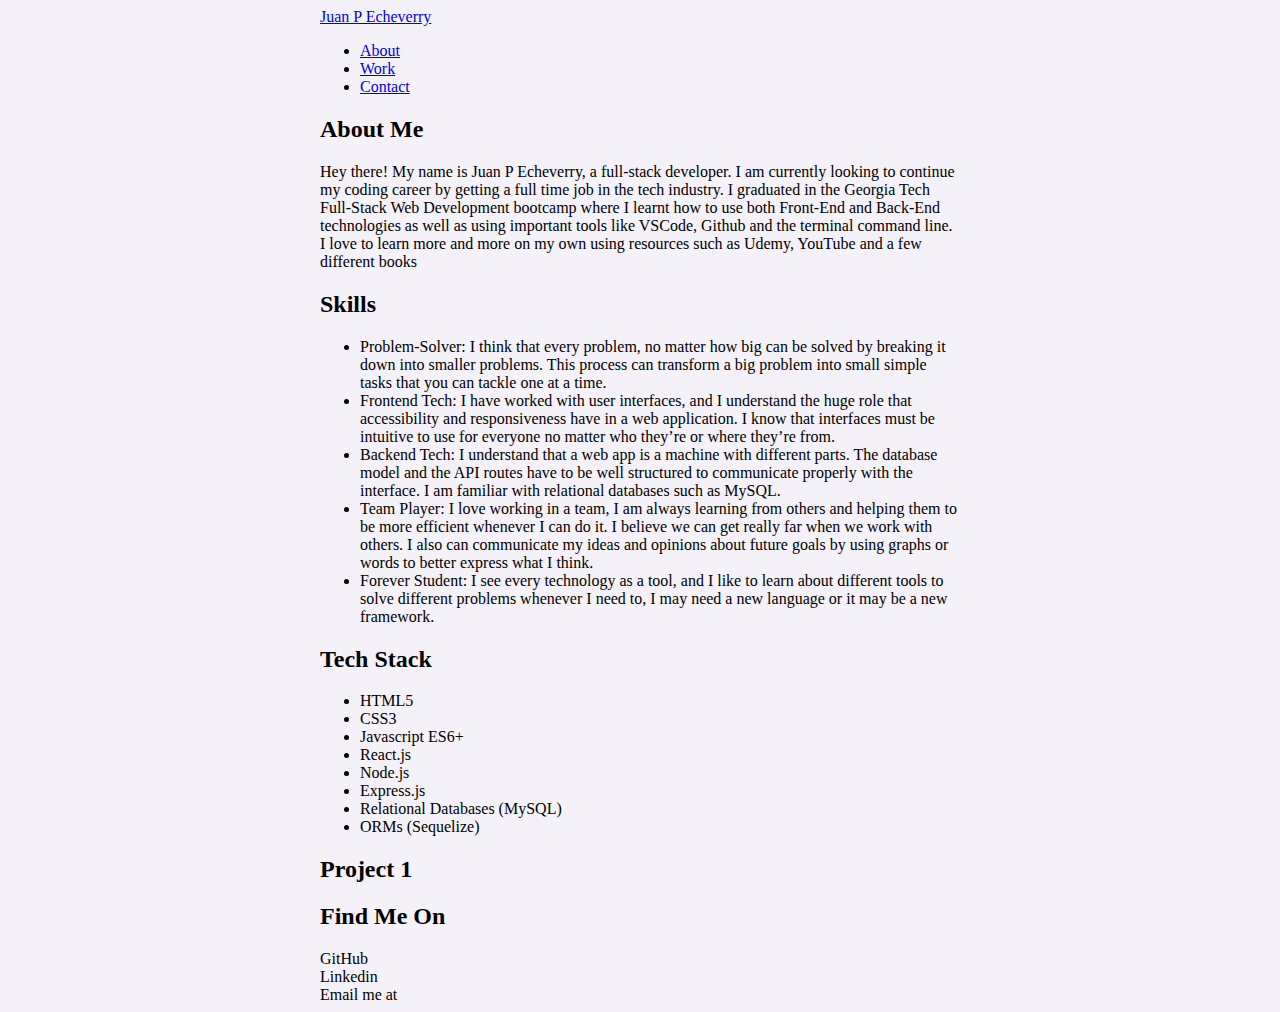
==== index.html @ 0ea4556e "removed all the current styling to go with a more minimalistic approach" ====
<!DOCTYPE html>
<html lang="en">
  <head>
    <meta charset="UTF-8" />
    <meta http-equiv="X-UA-Compatible" content="IE=edge" />
    <meta name="viewport" content="width=device-width, initial-scale=1.0" />
    <link rel="stylesheet" href="./assets/styles/styles.css">
    <title>Juan P Echeverry</title>
  </head>
  <body>
    <nav>
      <div>
        <a href="#">Juan P Echeverry</a>
          <ul>
            <li><a href="#about-article">About</a></li>
            <li><a href="#work-article">Work</a></li>
            <li><a href="#contact-article">Contact</a></li>
          </ul>
        </div>
      </div>
    </nav>
    <main class="container">
        <section class="about-me">
          <h2>About Me</h2>
          <p>Hey there! My name is Juan P Echeverry, a full-stack developer. I am currently looking to continue my coding career by getting a full time job in the tech industry. I graduated in the Georgia Tech Full-Stack Web Development bootcamp where I learnt how to use both Front-End and Back-End technologies as well as using important tools like VSCode, Github and the terminal command line. I love to learn more and more on my own using resources such as Udemy, YouTube and a few different books</p>
        </section>
        <section class="skills">
          <h2>Skills</h2>
          <ul>
            <li>
              Problem-Solver: I think that every problem, no matter how big can
              be solved by breaking it down into smaller problems. This process
              can transform a big problem into small simple tasks that you can
              tackle one at a time.
            </li>
            <li>
              Frontend Tech: I have worked with user interfaces, and I
              understand the huge role that accessibility and responsiveness
              have in a web application. I know that interfaces must be
              intuitive to use for everyone no matter who they’re or where
              they’re from.
            </li>
            <li>
              Backend Tech: I understand that a web app is a machine with
              different parts. The database model and the API routes have to be
              well structured to communicate properly with the interface. I am
              familiar with relational databases such as MySQL.
            </li>
            <li>
              Team Player: I love working in a team, I am always learning from
              others and helping them to be more efficient whenever I can do it.
              I believe we can get really far when we work with others. I also
              can communicate my ideas and opinions about future goals by using
              graphs or words to better express what I think.
            </li>
            <li>
              Forever Student: I see every technology as a tool, and I like to
              learn about different tools to solve different problems whenever I
              need to, I may need a new language or it may be a new framework.
            </li>
          </ul>
        </section>
        <section class="tech-stack">
          <h2>Tech Stack</h2>
          <ul>
            <li>HTML5</li>
            <li>CSS3</li>
            <li>Javascript ES6+</li>
            <li>React.js</li>
            <li>Node.js</li>
            <li>Express.js</li>
            <li>Relational Databases (MySQL)</li>
            <li>ORMs (Sequelize)</li>
          </ul>
        </section>
      <article id="work-article">
        <h2>Project 1</h2>
      </article>
      <article id="contact-article">
        <h2>Find Me On</h2>
        <section>GitHub</section>
        <section>Linkedin</section>
        <section>Email me at</section>
      </article>
    </main>
  </body>
</html>
---- assets/styles/styles.css ----
html {
  display: flex;
  justify-content: center;
  background-color: rgb(245, 241, 248);
  color: #000;
}
body {
  max-width: 640px;
}
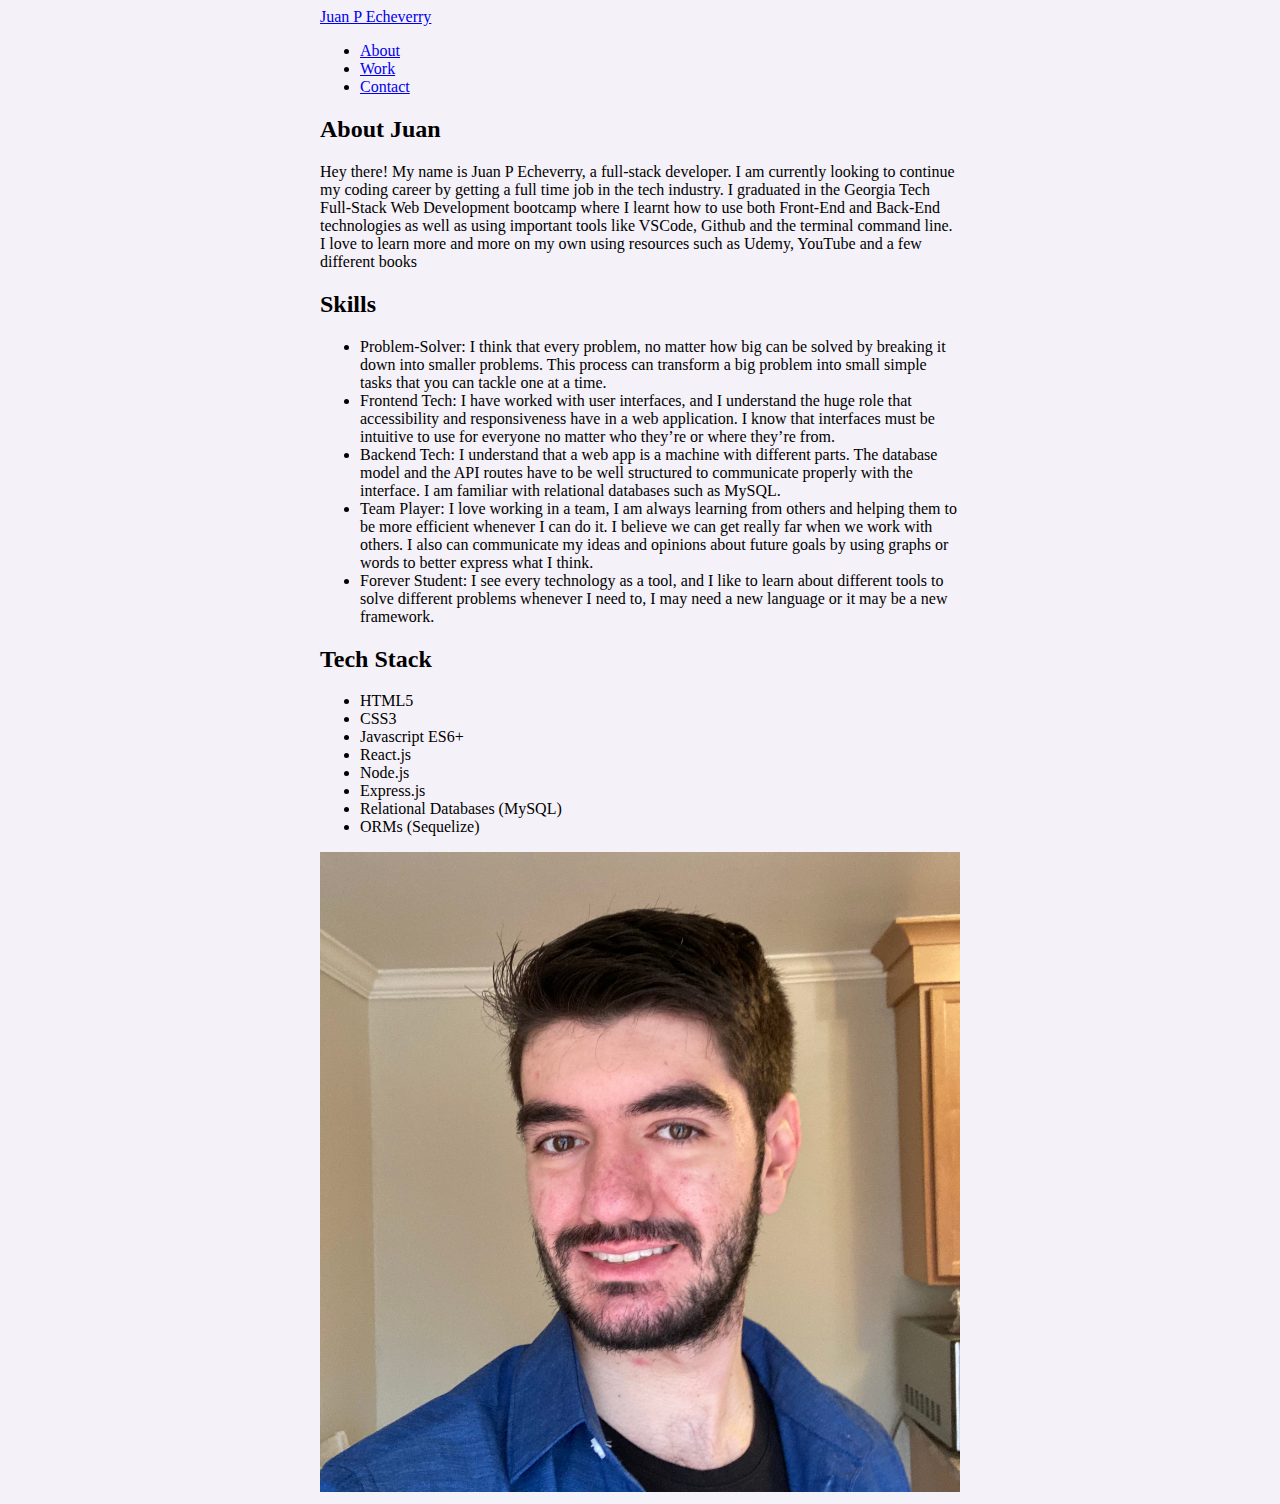
==== commit 81bd3bff: "added navbar to work and contact pages" ====
--- a/index.html
+++ b/index.html
@@ -4,84 +4,86 @@
     <meta charset="UTF-8" />
     <meta http-equiv="X-UA-Compatible" content="IE=edge" />
     <meta name="viewport" content="width=device-width, initial-scale=1.0" />
-    <link rel="stylesheet" href="./assets/styles/styles.css">
+    <link rel="stylesheet" href="./assets/styles/styles.css" />
     <title>Juan P Echeverry</title>
   </head>
   <body>
     <nav>
-      <div>
-        <a href="#">Juan P Echeverry</a>
-          <ul>
-            <li><a href="#about-article">About</a></li>
-            <li><a href="#work-article">Work</a></li>
-            <li><a href="#contact-article">Contact</a></li>
-          </ul>
-        </div>
-      </div>
+      <a href="./">Juan P Echeverry</a>
+      <ul>
+        <li><a href="./">About</a></li>
+        <li><a href="./html/work.html">Work</a></li>
+        <li><a href="./html/contact.html">Contact</a></li>
+      </ul>
     </nav>
-    <main class="container">
-        <section class="about-me">
-          <h2>About Me</h2>
-          <p>Hey there! My name is Juan P Echeverry, a full-stack developer. I am currently looking to continue my coding career by getting a full time job in the tech industry. I graduated in the Georgia Tech Full-Stack Web Development bootcamp where I learnt how to use both Front-End and Back-End technologies as well as using important tools like VSCode, Github and the terminal command line. I love to learn more and more on my own using resources such as Udemy, YouTube and a few different books</p>
-        </section>
-        <section class="skills">
-          <h2>Skills</h2>
-          <ul>
-            <li>
-              Problem-Solver: I think that every problem, no matter how big can
-              be solved by breaking it down into smaller problems. This process
-              can transform a big problem into small simple tasks that you can
-              tackle one at a time.
-            </li>
-            <li>
-              Frontend Tech: I have worked with user interfaces, and I
-              understand the huge role that accessibility and responsiveness
-              have in a web application. I know that interfaces must be
-              intuitive to use for everyone no matter who they’re or where
-              they’re from.
-            </li>
-            <li>
-              Backend Tech: I understand that a web app is a machine with
-              different parts. The database model and the API routes have to be
-              well structured to communicate properly with the interface. I am
-              familiar with relational databases such as MySQL.
-            </li>
-            <li>
-              Team Player: I love working in a team, I am always learning from
-              others and helping them to be more efficient whenever I can do it.
-              I believe we can get really far when we work with others. I also
-              can communicate my ideas and opinions about future goals by using
-              graphs or words to better express what I think.
-            </li>
-            <li>
-              Forever Student: I see every technology as a tool, and I like to
-              learn about different tools to solve different problems whenever I
-              need to, I may need a new language or it may be a new framework.
-            </li>
-          </ul>
-        </section>
-        <section class="tech-stack">
-          <h2>Tech Stack</h2>
-          <ul>
-            <li>HTML5</li>
-            <li>CSS3</li>
-            <li>Javascript ES6+</li>
-            <li>React.js</li>
-            <li>Node.js</li>
-            <li>Express.js</li>
-            <li>Relational Databases (MySQL)</li>
-            <li>ORMs (Sequelize)</li>
-          </ul>
-        </section>
-      <article id="work-article">
-        <h2>Project 1</h2>
-      </article>
-      <article id="contact-article">
-        <h2>Find Me On</h2>
-        <section>GitHub</section>
-        <section>Linkedin</section>
-        <section>Email me at</section>
-      </article>
+    <main>
+      <section class="about-me">
+        <h2>About Juan</h2>
+        <p>
+          Hey there! My name is Juan P Echeverry, a full-stack developer. I am
+          currently looking to continue my coding career by getting a full time
+          job in the tech industry. I graduated in the Georgia Tech Full-Stack
+          Web Development bootcamp where I learnt how to use both Front-End and
+          Back-End technologies as well as using important tools like VSCode,
+          Github and the terminal command line. I love to learn more and more on
+          my own using resources such as Udemy, YouTube and a few different
+          books
+        </p>
+      </section>
+      <section class="skills">
+        <h2>Skills</h2>
+        <ul>
+          <li>
+            Problem-Solver: I think that every problem, no matter how big can be
+            solved by breaking it down into smaller problems. This process can
+            transform a big problem into small simple tasks that you can tackle
+            one at a time.
+          </li>
+          <li>
+            Frontend Tech: I have worked with user interfaces, and I understand
+            the huge role that accessibility and responsiveness have in a web
+            application. I know that interfaces must be intuitive to use for
+            everyone no matter who they’re or where they’re from.
+          </li>
+          <li>
+            Backend Tech: I understand that a web app is a machine with
+            different parts. The database model and the API routes have to be
+            well structured to communicate properly with the interface. I am
+            familiar with relational databases such as MySQL.
+          </li>
+          <li>
+            Team Player: I love working in a team, I am always learning from
+            others and helping them to be more efficient whenever I can do it. I
+            believe we can get really far when we work with others. I also can
+            communicate my ideas and opinions about future goals by using graphs
+            or words to better express what I think.
+          </li>
+          <li>
+            Forever Student: I see every technology as a tool, and I like to
+            learn about different tools to solve different problems whenever I
+            need to, I may need a new language or it may be a new framework.
+          </li>
+        </ul>
+      </section>
+      <section class="tech-stack">
+        <h2>Tech Stack</h2>
+        <ul>
+          <li>HTML5</li>
+          <li>CSS3</li>
+          <li>Javascript ES6+</li>
+          <li>React.js</li>
+          <li>Node.js</li>
+          <li>Express.js</li>
+          <li>Relational Databases (MySQL)</li>
+          <li>ORMs (Sequelize)</li>
+        </ul>
+      </section>
+      <section class="gallery">
+        <img
+          src="./assets/images/profilePic.jpg"
+          alt="Profile Pic Juan P Echeverry"
+        />
+      </section>
     </main>
   </body>
 </html>
--- a/assets/styles/styles.css
+++ b/assets/styles/styles.css
@@ -7,3 +7,6 @@
 body {
   max-width: 640px;
 }
+img {
+  max-width: 100%;
+}
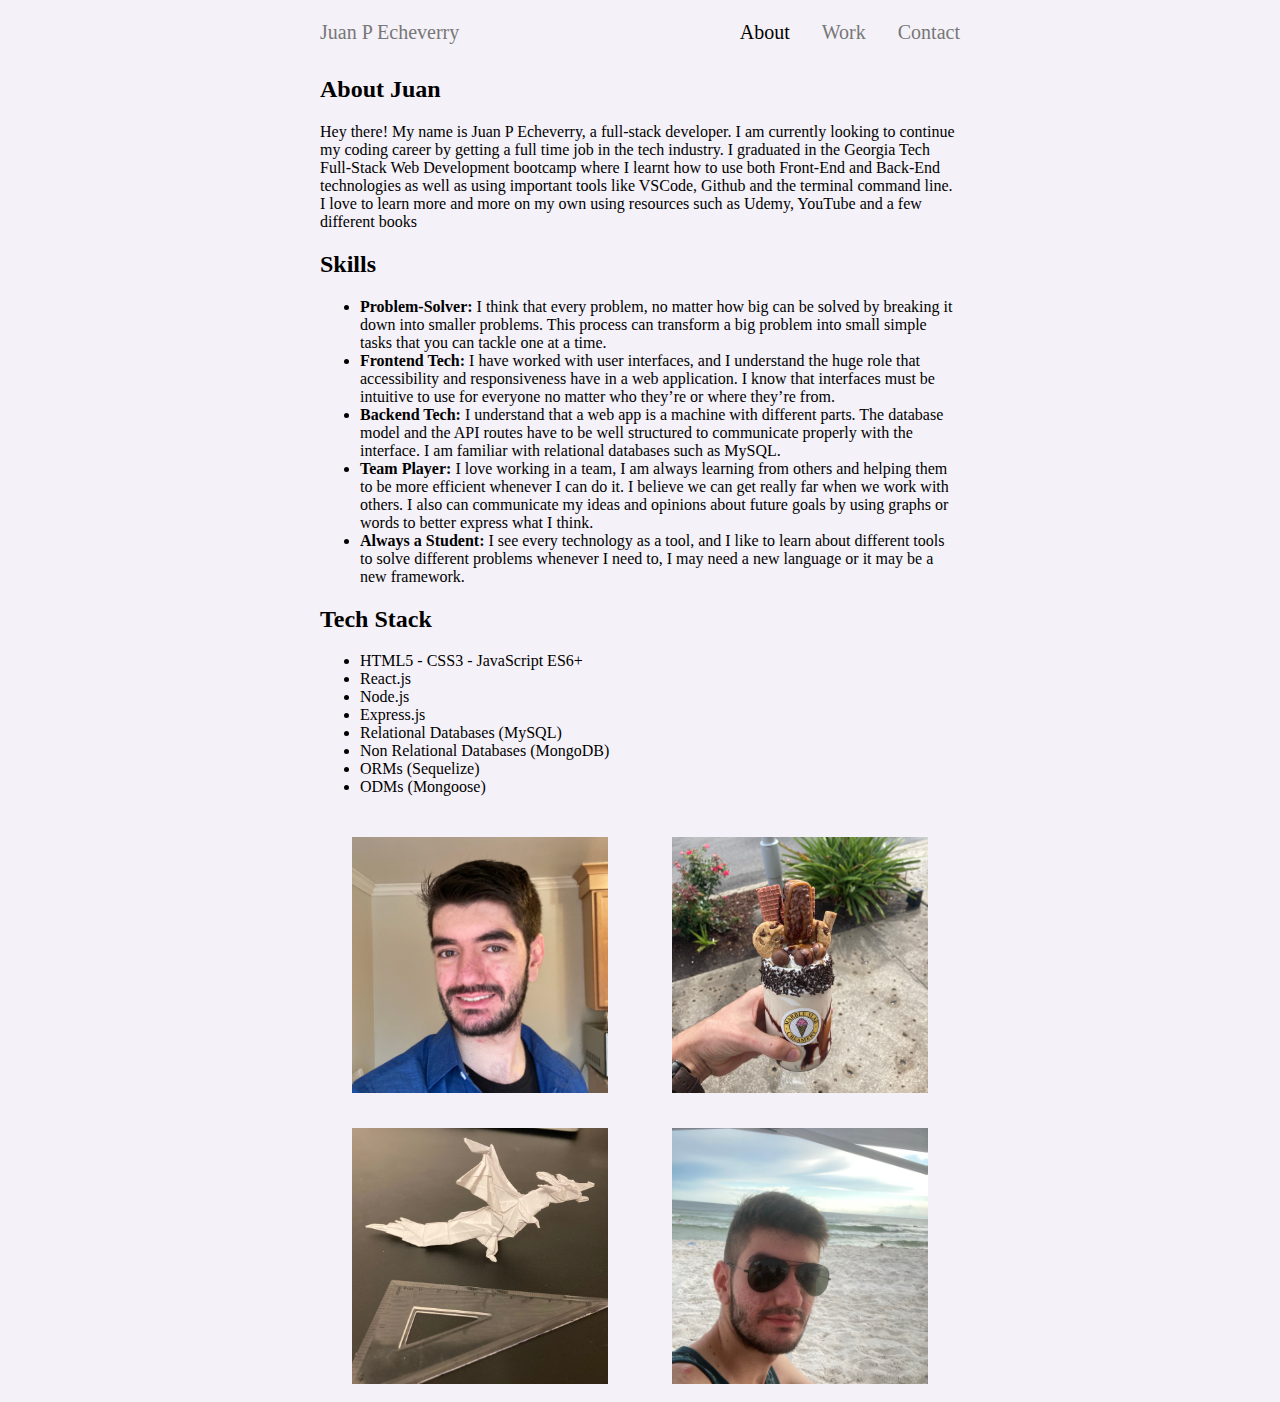
==== commit a8b409b8: "added about me gallery" ====
--- a/index.html
+++ b/index.html
@@ -11,7 +11,7 @@
     <nav>
       <a href="./">Juan P Echeverry</a>
       <ul>
-        <li><a href="./">About</a></li>
+        <li><a class="current" href="./">About</a></li>
         <li><a href="./html/work.html">Work</a></li>
         <li><a href="./html/contact.html">Contact</a></li>
       </ul>
@@ -34,48 +34,49 @@
         <h2>Skills</h2>
         <ul>
           <li>
-            Problem-Solver: I think that every problem, no matter how big can be
-            solved by breaking it down into smaller problems. This process can
-            transform a big problem into small simple tasks that you can tackle
-            one at a time.
+            <strong>Problem-Solver:</strong> I think that every problem, no
+            matter how big can be solved by breaking it down into smaller
+            problems. This process can transform a big problem into small simple
+            tasks that you can tackle one at a time.
           </li>
           <li>
-            Frontend Tech: I have worked with user interfaces, and I understand
-            the huge role that accessibility and responsiveness have in a web
-            application. I know that interfaces must be intuitive to use for
-            everyone no matter who they’re or where they’re from.
+            <strong>Frontend Tech:</strong> I have worked with user interfaces,
+            and I understand the huge role that accessibility and responsiveness
+            have in a web application. I know that interfaces must be intuitive
+            to use for everyone no matter who they’re or where they’re from.
           </li>
           <li>
-            Backend Tech: I understand that a web app is a machine with
-            different parts. The database model and the API routes have to be
-            well structured to communicate properly with the interface. I am
-            familiar with relational databases such as MySQL.
+            <strong>Backend Tech:</strong> I understand that a web app is a
+            machine with different parts. The database model and the API routes
+            have to be well structured to communicate properly with the
+            interface. I am familiar with relational databases such as MySQL.
           </li>
           <li>
-            Team Player: I love working in a team, I am always learning from
-            others and helping them to be more efficient whenever I can do it. I
-            believe we can get really far when we work with others. I also can
-            communicate my ideas and opinions about future goals by using graphs
-            or words to better express what I think.
+            <strong>Team Player:</strong> I love working in a team, I am always
+            learning from others and helping them to be more efficient whenever
+            I can do it. I believe we can get really far when we work with
+            others. I also can communicate my ideas and opinions about future
+            goals by using graphs or words to better express what I think.
           </li>
           <li>
-            Forever Student: I see every technology as a tool, and I like to
-            learn about different tools to solve different problems whenever I
-            need to, I may need a new language or it may be a new framework.
+            <strong>Always a Student:</strong> I see every technology as a tool,
+            and I like to learn about different tools to solve different
+            problems whenever I need to, I may need a new language or it may be
+            a new framework.
           </li>
         </ul>
       </section>
       <section class="tech-stack">
         <h2>Tech Stack</h2>
         <ul>
-          <li>HTML5</li>
-          <li>CSS3</li>
-          <li>Javascript ES6+</li>
+          <li>HTML5 - CSS3 - JavaScript ES6+</li>
           <li>React.js</li>
           <li>Node.js</li>
           <li>Express.js</li>
           <li>Relational Databases (MySQL)</li>
+          <li>Non Relational Databases (MongoDB)</li>
           <li>ORMs (Sequelize)</li>
+          <li>ODMs (Mongoose)</li>
         </ul>
       </section>
       <section class="gallery">
@@ -83,6 +84,12 @@
           src="./assets/images/profilePic.jpg"
           alt="Profile Pic Juan P Echeverry"
         />
+        <img src="./assets/images/iceCream.jpg" alt="Delicious Ice Cream" />
+        <img
+          src="./assets/images/origamiDragon.jpg"
+          alt="Origami Dragon folded by me"
+        />
+        <img src="./assets/images/panamaCity.jpg" alt="Me at the beach" />
       </section>
     </main>
   </body>
--- a/assets/styles/styles.css
+++ b/assets/styles/styles.css
@@ -10,3 +10,43 @@
 img {
   max-width: 100%;
 }
+
+/* Navbar */
+
+nav {
+  line-height: 3rem;
+  display: flex;
+  justify-content: space-between;
+  font-size: 1.25rem;
+}
+nav ul {
+  display: flex;
+  list-style-type: none;
+  margin: 0;
+  padding: 0;
+}
+nav li {
+  margin-left: 2rem;
+}
+nav a {
+  text-decoration: none;
+  color: #777;
+}
+nav a:hover {
+  color: #000;
+}
+nav .current {
+  color: #000;
+}
+
+/* Gallery */
+.gallery {
+  display: flex;
+  flex-wrap: wrap;
+  justify-content: space-around;
+}
+.gallery img {
+  margin: 10px;
+  margin-top: 25px;
+  max-width: 40%;
+}
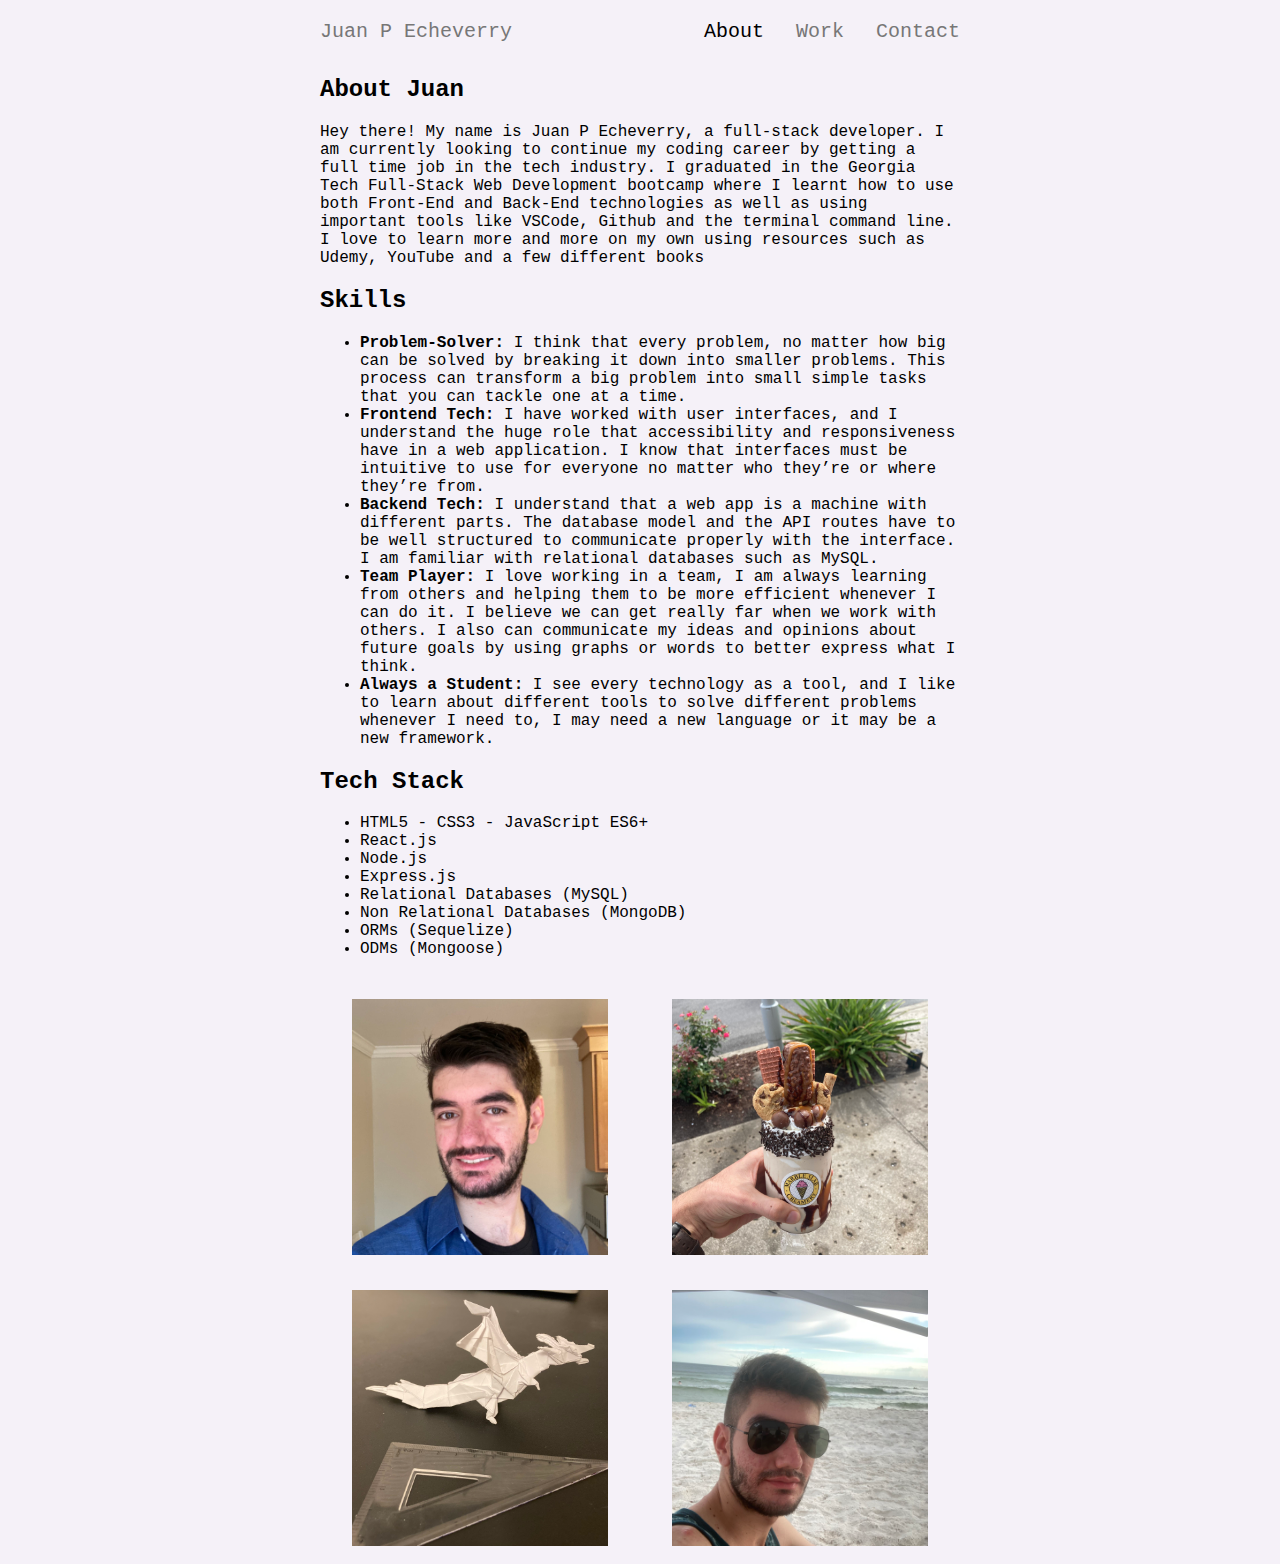
==== commit 883a7582: "removed brand from navbar on small devices, also centered picture on contact page" ====
--- a/index.html
+++ b/index.html
@@ -9,7 +9,7 @@
   </head>
   <body>
     <nav>
-      <a href="./">Juan P Echeverry</a>
+      <a class="brand" href="./">Juan P Echeverry</a>
       <ul>
         <li><a class="current" href="./">About</a></li>
         <li><a href="./html/work.html">Work</a></li>
--- a/assets/styles/styles.css
+++ b/assets/styles/styles.css
@@ -3,6 +3,7 @@
   justify-content: center;
   background-color: rgb(245, 241, 248);
   color: #000;
+  font-family: 'Courier New', Courier, monospace;
 }
 body {
   max-width: 640px;
@@ -24,15 +25,16 @@
   list-style-type: none;
   margin: 0;
   padding: 0;
+  flex-wrap: wrap;
 }
 nav li {
   margin-left: 2rem;
 }
-nav a {
+a {
   text-decoration: none;
   color: #777;
 }
-nav a:hover {
+a:hover {
   color: #000;
 }
 nav .current {
@@ -50,3 +52,13 @@
   margin-top: 25px;
   max-width: 40%;
 }
+.contact-pic {
+  border-radius: 50%;
+  max-width: 240px;
+}
+
+@media only screen and (max-width: 570px) {
+  .brand {
+    display: none;
+  }
+}
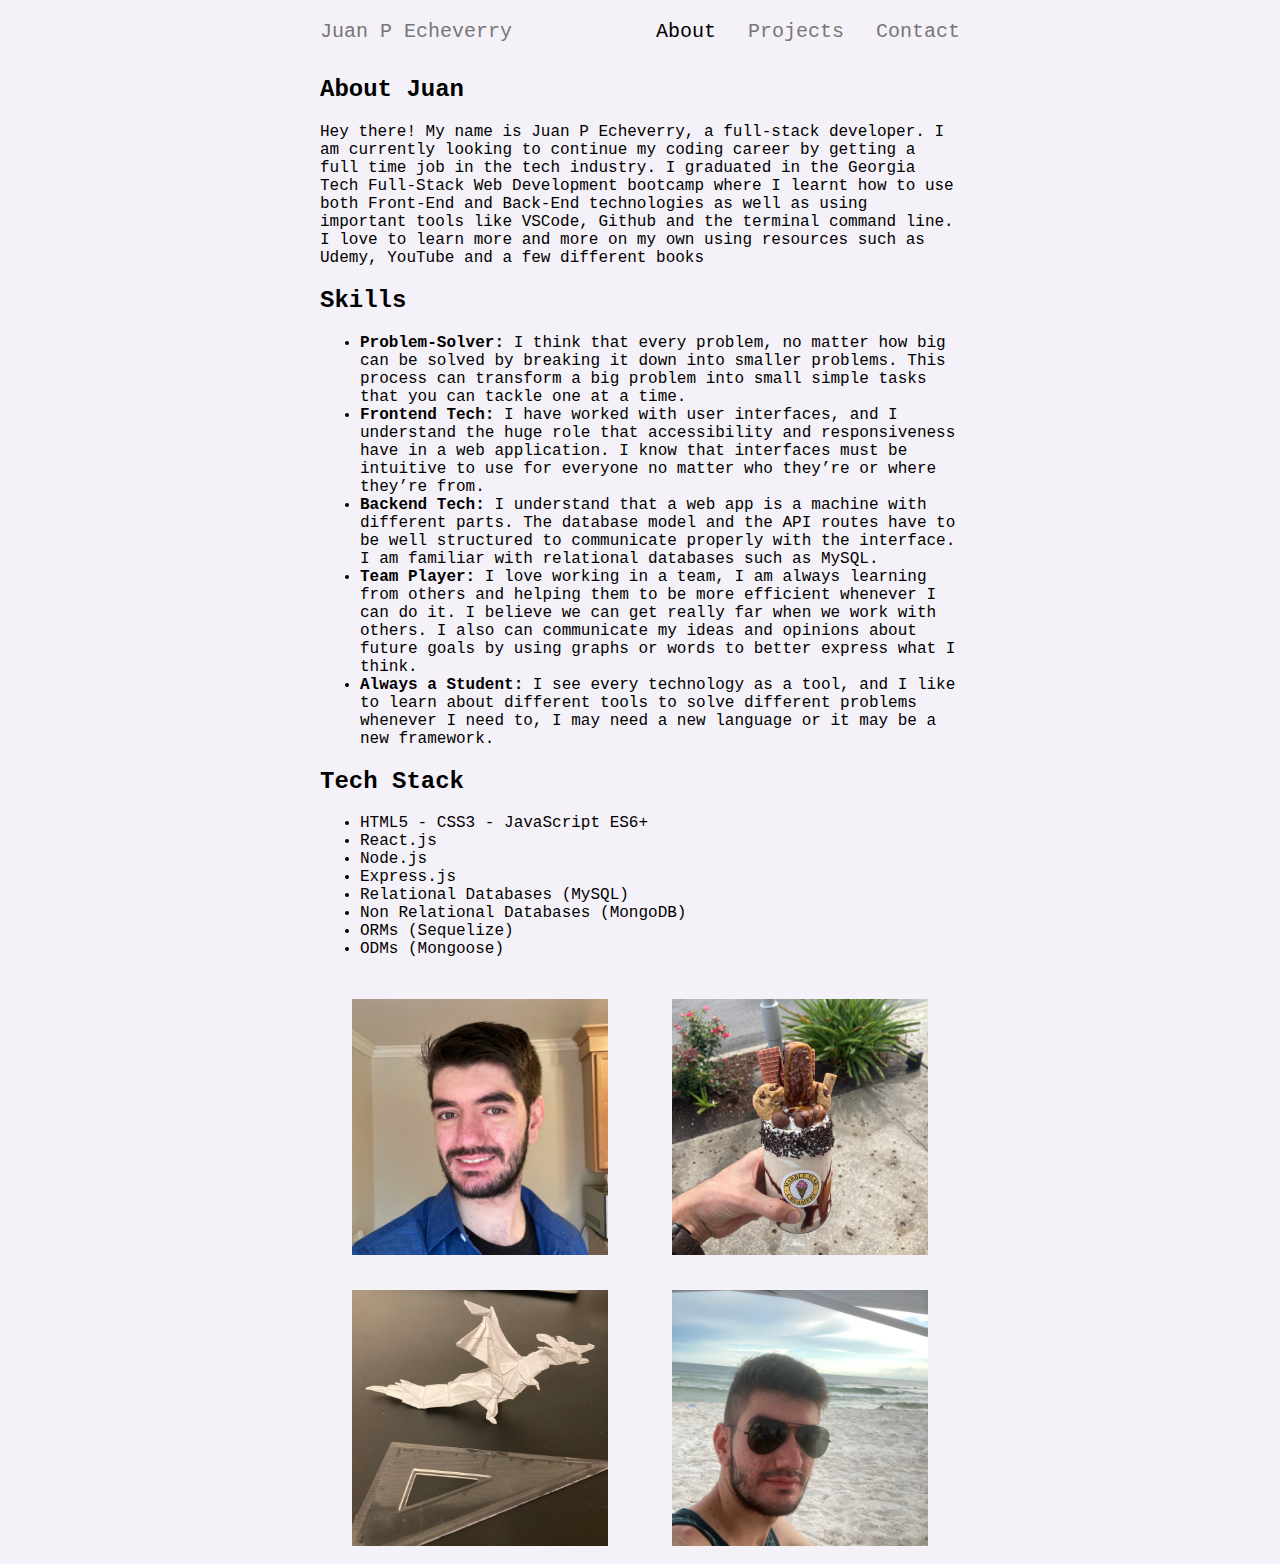
==== commit 9fbf0f47: "changed the word Work for projects in the navbar" ====
--- a/index.html
+++ b/index.html
@@ -12,8 +12,8 @@
       <a class="brand" href="./">Juan P Echeverry</a>
       <ul>
         <li><a class="current" href="./">About</a></li>
-        <li><a href="./html/work.html">Work</a></li>
-        <li><a href="./html/contact.html">Contact</a></li>
+        <li><a href="./projects.html">Projects</a></li>
+        <li><a href="./contact.html">Contact</a></li>
       </ul>
     </nav>
     <main>
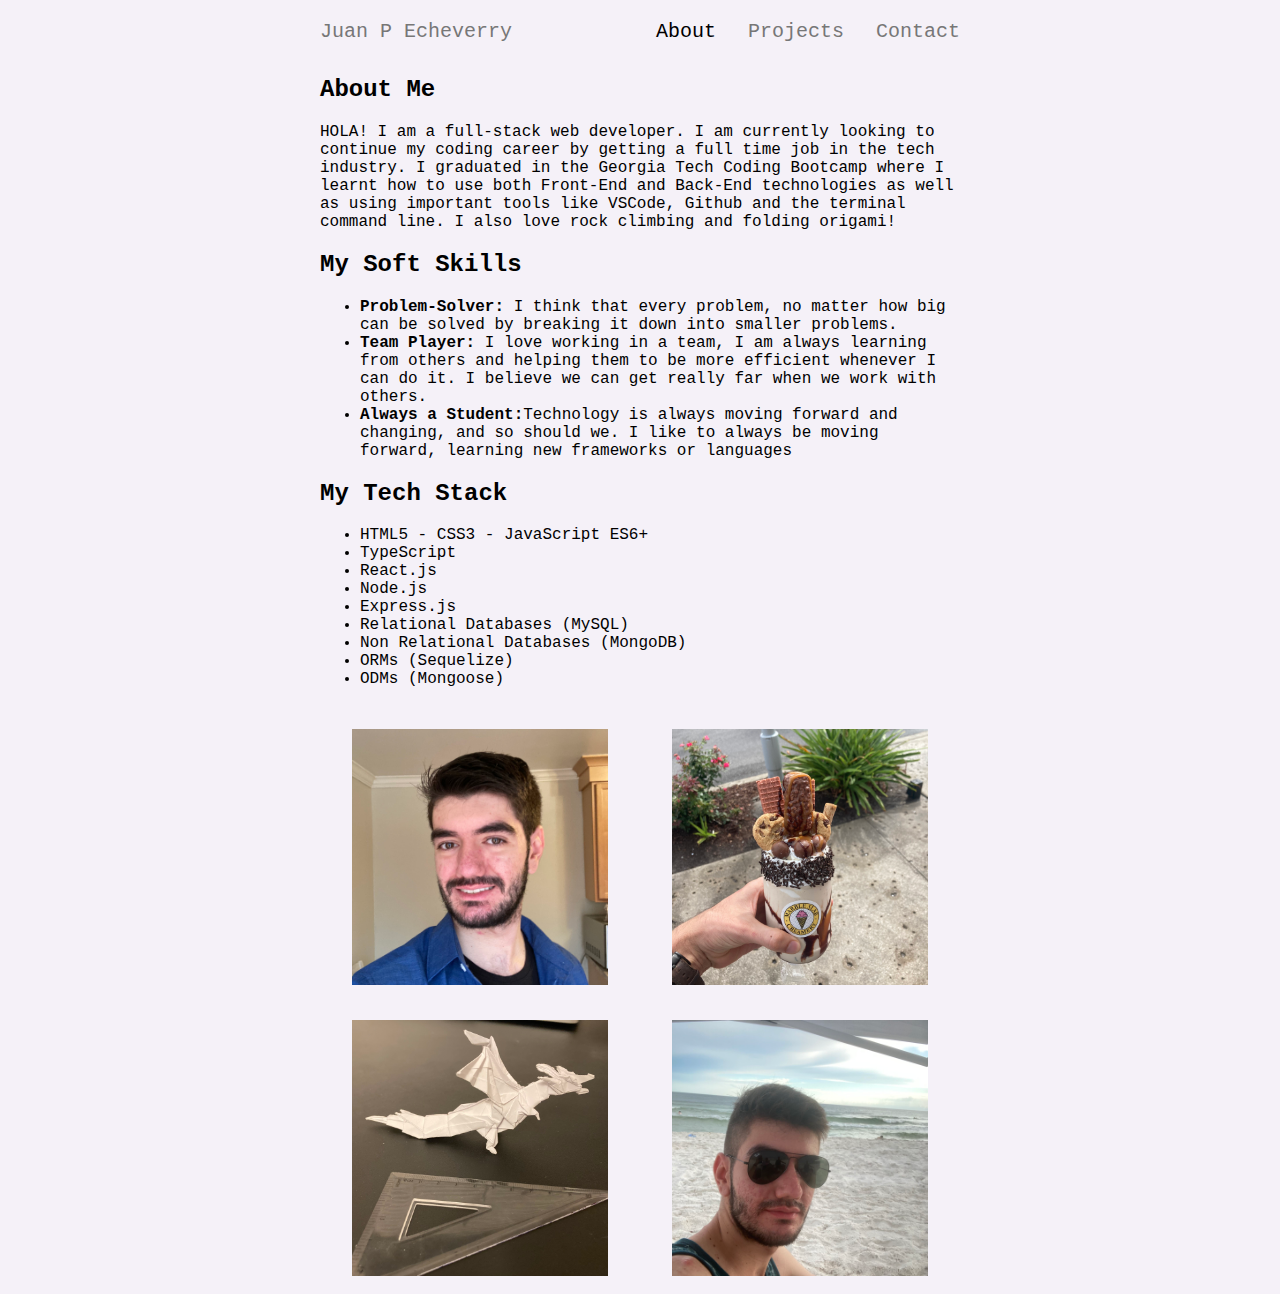
==== commit 8b9ee77d: "refactored index page" ====
--- a/index.html
+++ b/index.html
@@ -18,58 +18,42 @@
     </nav>
     <main>
       <section class="about-me">
-        <h2>About Juan</h2>
+        <h2>About Me</h2>
         <p>
-          Hey there! My name is Juan P Echeverry, a full-stack developer. I am
-          currently looking to continue my coding career by getting a full time
-          job in the tech industry. I graduated in the Georgia Tech Full-Stack
-          Web Development bootcamp where I learnt how to use both Front-End and
-          Back-End technologies as well as using important tools like VSCode,
-          Github and the terminal command line. I love to learn more and more on
-          my own using resources such as Udemy, YouTube and a few different
-          books
+          HOLA! I am a full-stack web developer. I am currently looking to
+          continue my coding career by getting a full time job in the tech
+          industry. I graduated in the Georgia Tech Coding Bootcamp where I
+          learnt how to use both Front-End and Back-End technologies as well as
+          using important tools like VSCode, Github and the terminal command
+          line. I also love rock climbing and folding origami!
         </p>
       </section>
       <section class="skills">
-        <h2>Skills</h2>
+        <h2>My Soft Skills</h2>
         <ul>
           <li>
             <strong>Problem-Solver:</strong> I think that every problem, no
             matter how big can be solved by breaking it down into smaller
-            problems. This process can transform a big problem into small simple
-            tasks that you can tackle one at a time.
-          </li>
-          <li>
-            <strong>Frontend Tech:</strong> I have worked with user interfaces,
-            and I understand the huge role that accessibility and responsiveness
-            have in a web application. I know that interfaces must be intuitive
-            to use for everyone no matter who they’re or where they’re from.
-          </li>
-          <li>
-            <strong>Backend Tech:</strong> I understand that a web app is a
-            machine with different parts. The database model and the API routes
-            have to be well structured to communicate properly with the
-            interface. I am familiar with relational databases such as MySQL.
+            problems.
           </li>
           <li>
             <strong>Team Player:</strong> I love working in a team, I am always
             learning from others and helping them to be more efficient whenever
             I can do it. I believe we can get really far when we work with
-            others. I also can communicate my ideas and opinions about future
-            goals by using graphs or words to better express what I think.
+            others.
           </li>
           <li>
-            <strong>Always a Student:</strong> I see every technology as a tool,
-            and I like to learn about different tools to solve different
-            problems whenever I need to, I may need a new language or it may be
-            a new framework.
+            <strong>Always a Student:</strong>Technology is always moving
+            forward and changing, and so should we. I like to always be moving
+            forward, learning new frameworks or languages
           </li>
         </ul>
       </section>
       <section class="tech-stack">
-        <h2>Tech Stack</h2>
+        <h2>My Tech Stack</h2>
         <ul>
           <li>HTML5 - CSS3 - JavaScript ES6+</li>
+          <li>TypeScript</li>
           <li>React.js</li>
           <li>Node.js</li>
           <li>Express.js</li>
